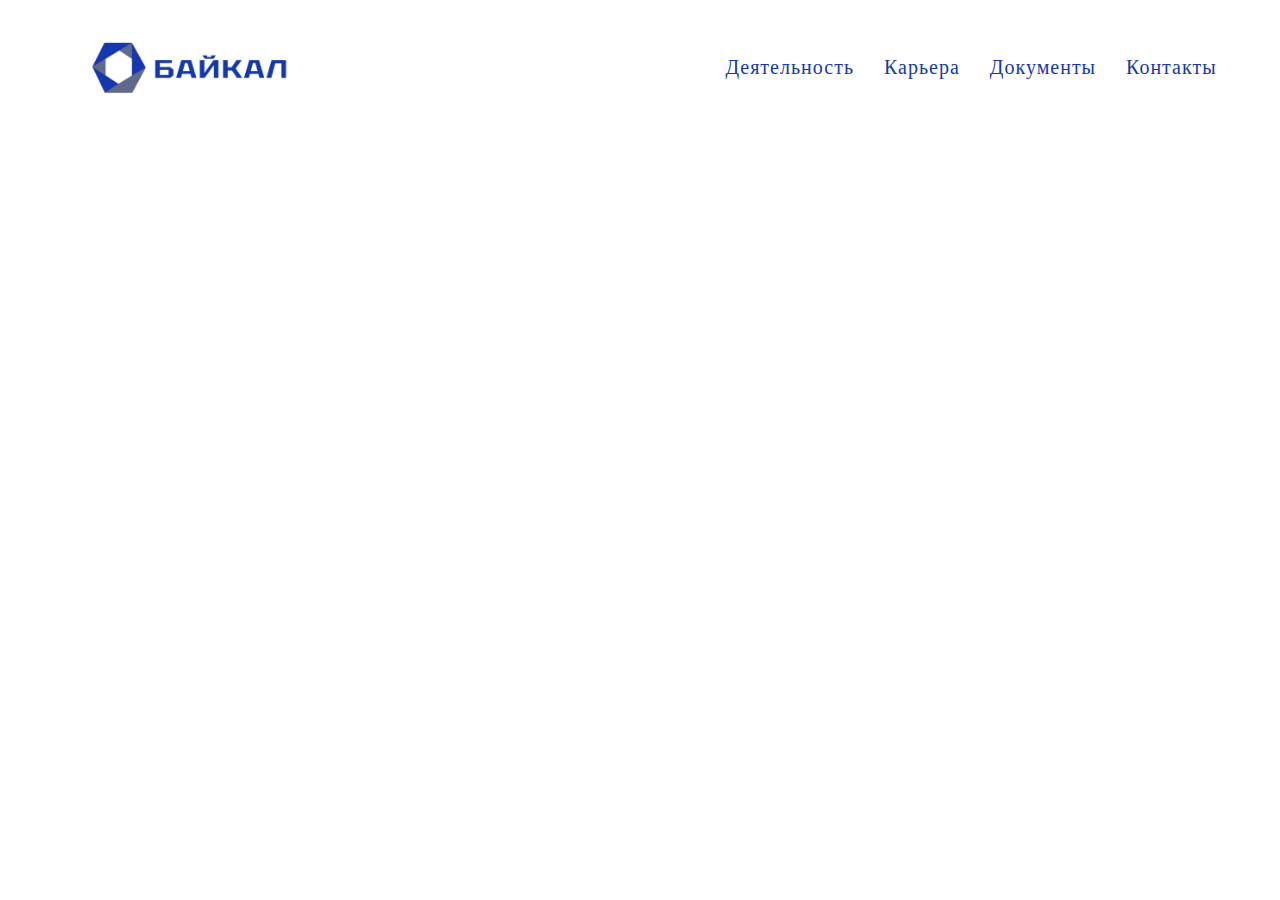
==== activity.html @ 14a1e2f1 "new pages added" ====
<!doctype html>
<html lang="en-US">
<head>
	<meta charset="utf-8">
	<meta http-equiv="X-UA-Compatible" content="IE=edge">
	<meta name="viewport" content="width=device-width, initial-scale=1">
	<title>Baikal</title>
	<link href="styles.css" rel="stylesheet" type="text/css">
</head>
<body>
	<section class="panel_section">
		<div class="panel">
			<a href="index.html" style="display: block;">
				<div class="logo">
					<img src="images/emblem_blue.png" width="200">
				</div>
			</a>
			<div class="nav_bar">
				<a href="activity.html" style="display: block; text-decoration: none;">
					<p>Деятельность</p>
				</a>
				<a href="career.html" style="display: block; text-decoration: none;">
					<p>Карьера</p>
				</a>
				<a href="documents.html" style="display: block; text-decoration: none;">
					<p>Документы</p>
				</a>
				<a href="index.html#contacts" style="display: block; text-decoration: none;">
					<p>Контакты</p>
				</a>
			</div>
		</div>
	</section>
</body>
</html>
---- styles.css ----
@charset "UTF-8";

@font-face {
    font-family: 'Tektur';
    src: url('fonts/Tektur.ttf') format('ttf');
}
@font-face {
    font-family: 'Iceland';
    src: url('fonts/Iceland.ttf') format('truetype');
}
@font-face {
    font-family: 'Prata';
    src: url('fonts/Prata-Regular.ttf') format('truetype');
}
@font-face {
    font-family: 'Manrope';
    src: url('fonts/Manrope.ttf') format('truetype');
}

body {
	width: 100%;
    height: 100%;
    overflow-x: hidden;
	display: inline-block;
	background-color: #fff;
	margin-top: 0px;
	margin-right: 0px;
	margin-bottom: 0px;
	margin-left: 0px;
	font-style: normal;
	font-weight: 200;
}

.title {
	font-family: 'Prata';
	color: #1538AE;
	font-weight: 400;
	font-size: 35px;
	letter-spacing: 0.75px;
	margin: 0 0 0 10vw;
}
.title:hover {
	cursor: default
}
.about_info{
	text-align: left;
	font-family: 'Manrope';
	color: #000;
	font-size: 18px;
	letter-spacing: 0.75px;
	margin: 1% 0 0 10%;
	width: 65%;
}
.title_r {
	text-align: right;
	font-family: 'Prata';
	color: #fff;
	font-weight: 1000;
	font-size: 35px;
	letter-spacing: 0.75px;
	margin-right: 5vw;
}
.title_r:hover {
	cursor: default
}
.about_info_r{
	text-align: right;
	font-family: 'Manrope';
	font-size: 20px;
	letter-spacing: 0.75px;
	margin-right: 5vw;
	margin-left: auto;
	width: 60vw;
}
.about_info_l{
	text-align: left;
	font-family: 'Manrope';
	font-size: 18px;
	color: #000;
	letter-spacing: 0.75px;
	margin: 2% auto 0 10%;
	width: 80vw;
}
.about_info_l p {
	color: #1538AE;
}
.up_arrow {
	z-index: 3;
	position: absolute;
	width: 5vw;
	bottom: 10vh;
  	right: 0;
	opacity: 0;
	transition: opacity 0.4s ease;
	
}
.up_arrow img{
	position: fixed;
	width: 5vw;
}
.panel {
	height: 15vh;
	display: flex;
	background-color: #fff;
	align-items: center;
	padding:0 25px 0 25px;
}
.panel p{
	color: #1538AE;
	font-weight: 500;
}
.logo {
	margin-left: 5vw;
	font-family: 'Tektur';
	color: #124f6b;
	font-size: 30px;
	display: flex;
}
.logo:hover {
	cursor: pointer;
}

.nav_bar {
	font-family: 'Tektur';
	color: #aaa997;
	font-size: 20px;
	font-weight: 200;
	letter-spacing: 1px;
	margin-left: auto;
	margin-right: 3vw;
	display: flex;
	gap: 30px;
}
.nav_bar p:hover {
	cursor: pointer;
	text-decoration: underline;
}
.photo {
    width: 100vw;
    height: 89vh;
}
.photo img {
    width: 100%;
    height: 100%;
    object-fit: cover;
}

.main{
	padding-top: 10vh;
	position: absolute;
	margin-top: 10vh;
	margin-bottom: 13vh;
}
.main p {
	color: #fff;
	font-size: 25px;
}

.about {
	margin: 10vh 0 10vh 0;
}

.activities {
	padding-top: 5vh;
	padding-bottom: 5vh;
	background-color: #1538AE;
}
.activities p {
	color: #fff;
}

.block {
	margin-top: 3%;
	display: flex;
}

.career {
	padding-top: 10vh;
	padding-bottom: 10vh;
}
.link_to_w {
	width: 20vw;
	background-color: #fff;
	border-radius: 4px;
	font-family: 'Manrope';
	font-size: 16px;
	font-weight: 500;
	letter-spacing: 0.75px;
	margin: 2% 0 0 10%;
	text-align: center;
	padding: 2vh 0 2vh 0;
	transition: 0.3s;
}

.link_to_w:hover {
	cursor: pointer;
	box-shadow: 0 0 10px rgba(0,0,0,0.5);
	transform: translate(0, -3px);
}

.link_to_b {
	width: 20vw;
	background-color: #1538AE;
	border-radius: 4px;
	font-family: 'Manrope';
	font-size: 16px;
	font-weight: 500;
	letter-spacing: 0.75px;
	margin: 2% 0 0 10%;
	text-align: center;
	padding: 2vh 0 2vh 0;
	transition: 0.3s;
	color: #fff;
}
.link_to_b:hover {
	cursor: pointer;
	box-shadow: 0 0 10px rgba(0,0,0,0.5);
	transform: translate(0, -3px);
}

.carousel {
    position: relative;
    width: 100vw;
    height: 85vh;
    margin: 0;
}
.slides {
    list-style: none;
    margin: 0;
    padding: 0;
}
.slide {
    position: absolute;
    inset: 0;
    opacity: 0;
}
.slide[data-active]{
    opacity: 1;
    z-index: 1;
}
.slide img {
    display: block;
    width: 100%;
    height: 100%;
    object-fit: cover;
    object-position: center;
}
.carousel_button {
    height: 100%;
    width: 6%;
    position: absolute;
    z-index: 2;
    font-size: 50px;
    background: none;
    border: none;
    color: rgba(255, 255, 255, 0.5);
    cursor: pointer;
    border-radius: 2px;
    background-color: rgba(0, 0, 0, 0.2);
}
.carousel_button.prev{
    left: 0;
    transition: 0.5s;
}
.carousel_button.next{
    right: 0;
    transition: 0.5s;
}
.carousel_button.prev:hover {
    color: rgba(255, 255, 255, 1);
    background-color: rgba(0, 0, 0, 0.4);
}
.carousel_button.next:hover {
    color: rgba(255, 255, 255, 1);
    background-color: rgba(0, 0, 0, 0.4);
}
.about_block {
	display: flex;
}

.number {
	font-family: "Iceland";
	font-size: 60px;
	color: #a1a1a1;
	line-height: 0px;
	margin: 0;
	display: flex;
  	justify-content: center;
  	align-items: center;
}
.line {
	display: flex;
	height: 7vh;
	margin-left: 5%;
}
.list {
	margin: 0 0 0 0;
	width: 50vw;
}
.text {
	margin: 0 0 0 3%;
	font-family: "Manrope";
	font-size: 18px;
	display: flex;
  	justify-content: center;
  	align-items: center;
  	height: auto;
  }

.footer {
	background-color: #fff;
	margin-top: 10vh;
	padding-bottom: 3vh;
}
.footer_info {
	display: flex;
	
}
.footer_info p {
	font-family: 'Manrope';
	font-size: 18px;
	letter-spacing: 0.75px;
	margin-left: 10vw;
}
.left_side {
	width: 50vw;
}
.right_side p{
	margin-left: 0;
}
.map {
	z-index: 0;
	margin: 0;
}
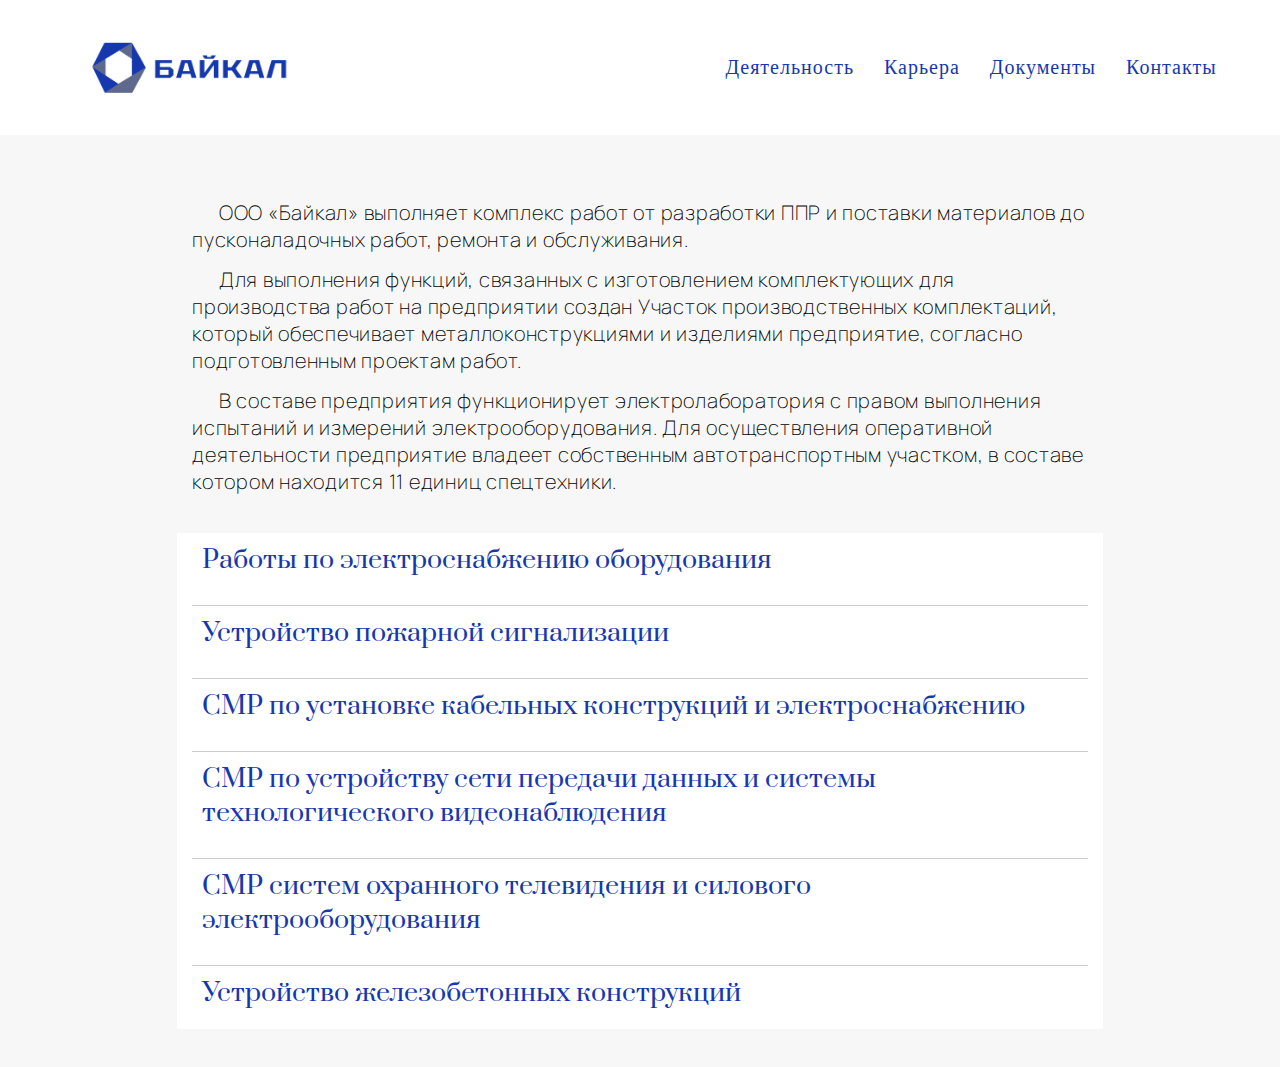
==== commit 50305d5d: "Update activity.html" ====
--- a/activity.html
+++ b/activity.html
@@ -6,6 +6,7 @@
 	<meta name="viewport" content="width=device-width, initial-scale=1">
 	<title>Baikal</title>
 	<link href="styles.css" rel="stylesheet" type="text/css">
+	<script src="js/scripts.js" defer></script>
 </head>
 <body>
 	<section class="panel_section">
@@ -31,5 +32,82 @@
 			</div>
 		</div>
 	</section>
+	<section class="activity_information">
+		<p class="activity_info">ООО «Байкал» выполняет комплекс работ от разработки ППР и поставки материалов до пусконаладочных работ, ремонта и обслуживания.</p>
+		<p class="activity_info">Для выполнения функций, связанных с изготовлением комплектующих для производства работ на предприятии создан Участок производственных комплектаций,<br>
+			который обеспечивает металлоконструкциями и изделиями предприятие, согласно подготовленным проектам работ.
+		<p class="activity_info">В составе предприятия функционирует электролаборатория с правом выполнения испытаний и измерений электрооборудования. Для осуществления оперативной деятельности
+			 предприятие владеет собственным автотранспортным участком, в составе котором находится 11 единиц спецтехники.</p>	
+	</section>
+	<section class="activity_list">
+		<div class="work-list">
+	        <div class="work-item">
+	            <div class="work-title">
+	                Работы по электроснабжению оборудования
+	            </div>
+	            <div class="work-details about_info">
+	                Производственная деятельность предприятия осуществляется при
+безусловном выполнении норм и правил безопасности охраны труда и
+природоохранного законодательства, применение которого является одним
+из главных факторов успешной реализации экологического менеджмента.
+	            </div>
+	        </div>
+	        <div class="work-item">
+	            <div class="work-title">
+	                Устройство пожарной сигнализации
+	            </div>
+	            <div class="work-details about_info">
+	                Производственная деятельность предприятия осуществляется при
+безусловном выполнении норм и правил безопасности охраны труда и
+природоохранного законодательства, применение которого является одним
+из главных факторов успешной реализации экологического менеджмента.
+	            </div>
+	        </div>
+	        <div class="work-item">
+	            <div class="work-title">
+	                СМР по установке кабельных конструкций и электроснабжению 
+	            </div>
+	            <div class="work-details about_info">
+	            	Производственная деятельность предприятия осуществляется при
+безусловном выполнении норм и правил безопасности охраны труда и
+природоохранного законодательства, применение которого является одним
+из главных факторов успешной реализации экологического менеджмента.
+	            </div>
+	        </div>
+	        <div class="work-item">
+	            <div class="work-title">
+	                СМР по устройству сети передачи данных и системы технологического видеонаблюдения 
+	            </div>
+	            <div class="work-details about_info">
+	                Производственная деятельность предприятия осуществляется при
+безусловном выполнении норм и правил безопасности охраны труда и
+природоохранного законодательства, применение которого является одним
+из главных факторов успешной реализации экологического менеджмента.
+	            </div>
+	        </div>
+	        <div class="work-item">    
+	            <div class="work-title">
+	               СМР систем охранного телевидения и силового электрооборудования
+	            </div>
+	            <div class="work-details about_info">
+	                Производственная деятельность предприятия осуществляется при
+безусловном выполнении норм и правил безопасности охраны труда и
+природоохранного законодательства, применение которого является одним
+из главных факторов успешной реализации экологического менеджмента.
+	            </div>
+	        </div>
+	        <div class="work-item">
+	            <div class="work-title">
+	                Устройство железобетонных конструкций 
+	            </div>
+	            <div class="work-details about_info">
+	                Производственная деятельность предприятия осуществляется при
+безусловном выполнении норм и правил безопасности охраны труда и
+природоохранного законодательства, применение которого является одним
+из главных факторов успешной реализации экологического менеджмента.
+	            </div>
+	        </div>
+	    </div>		
+	</section>
 </body>
 </html>
--- a/styles.css
+++ b/styles.css
@@ -1,4 +1,4 @@
-@charset "UTF-8";
+ @charset "UTF-8";
 
 @font-face {
     font-family: 'Tektur';
@@ -22,7 +22,7 @@
     height: 100%;
     overflow-x: hidden;
 	display: inline-block;
-	background-color: #fff;
+	background-color: #f7f7f7;
 	margin-top: 0px;
 	margin-right: 0px;
 	margin-bottom: 0px;
@@ -42,15 +42,6 @@
 .title:hover {
 	cursor: default
 }
-.about_info{
-	text-align: left;
-	font-family: 'Manrope';
-	color: #000;
-	font-size: 18px;
-	letter-spacing: 0.75px;
-	margin: 1% 0 0 10%;
-	width: 65%;
-}
 .title_r {
 	text-align: right;
 	font-family: 'Prata';
@@ -63,6 +54,16 @@
 .title_r:hover {
 	cursor: default
 }
+
+.about_info{
+	text-align: left;
+	font-family: 'Manrope';
+	color: #000;
+	font-size: 18px;
+	letter-spacing: 0.75px;
+	margin: 1% 0 0 10%;
+	width: 65%;
+}
 .about_info_r{
 	text-align: right;
 	font-family: 'Manrope';
@@ -83,6 +84,19 @@
 }
 .about_info_l p {
 	color: #1538AE;
+}
+.activity_information {
+	margin-top: 5%;
+}
+.activity_info{
+	text-indent: 3%;
+	text-align: left;
+	font-family: 'Manrope';
+	color: #000;
+	font-size: 20px;
+	letter-spacing: 0.75px;
+	margin: 1% 0 0 15%;
+	width: 70%;
 }
 .up_arrow {
 	z-index: 3;
@@ -308,7 +322,6 @@
   }
 
 .footer {
-	background-color: #fff;
 	margin-top: 10vh;
 	padding-bottom: 3vh;
 }
@@ -332,3 +345,55 @@
 	z-index: 0;
 	margin: 0;
 }
+
+.work-list {
+    max-width: 70%;
+    margin: 3% auto;
+    padding: 0 15px;
+    background-color: #fff;
+}
+
+.work-item {
+    border-bottom: 1px solid #ccc;
+    background-color: #fff;
+}
+
+.work-item:last-child {
+    border-bottom: none;
+}
+
+.work-title {
+    padding: 10px;
+    cursor: pointer;
+    display: flex;
+    justify-content: space-between;
+    align-items: center;
+    font-family: 'Prata';
+	color: #1538AE;
+	font-weight: 400;
+	font-size: 25px;
+}
+
+.work-title:hover{
+		color: #7285c2;
+}
+.work-details {
+    max-height: 0;
+    overflow: hidden;
+    padding: 0 2vh;
+    margin-bottom: 1vh;
+    transition: max-height 1s ease, padding 0.8s ease;
+}
+
+.work-details.open {
+    max-height: 50vh; /* Adjust according to the content's height */
+    padding-top: 2vh;
+}
+
+.arrow {
+    transition: transform 0.3s ease;
+}
+
+.arrow.open {
+    transform: rotate(180deg);
+}
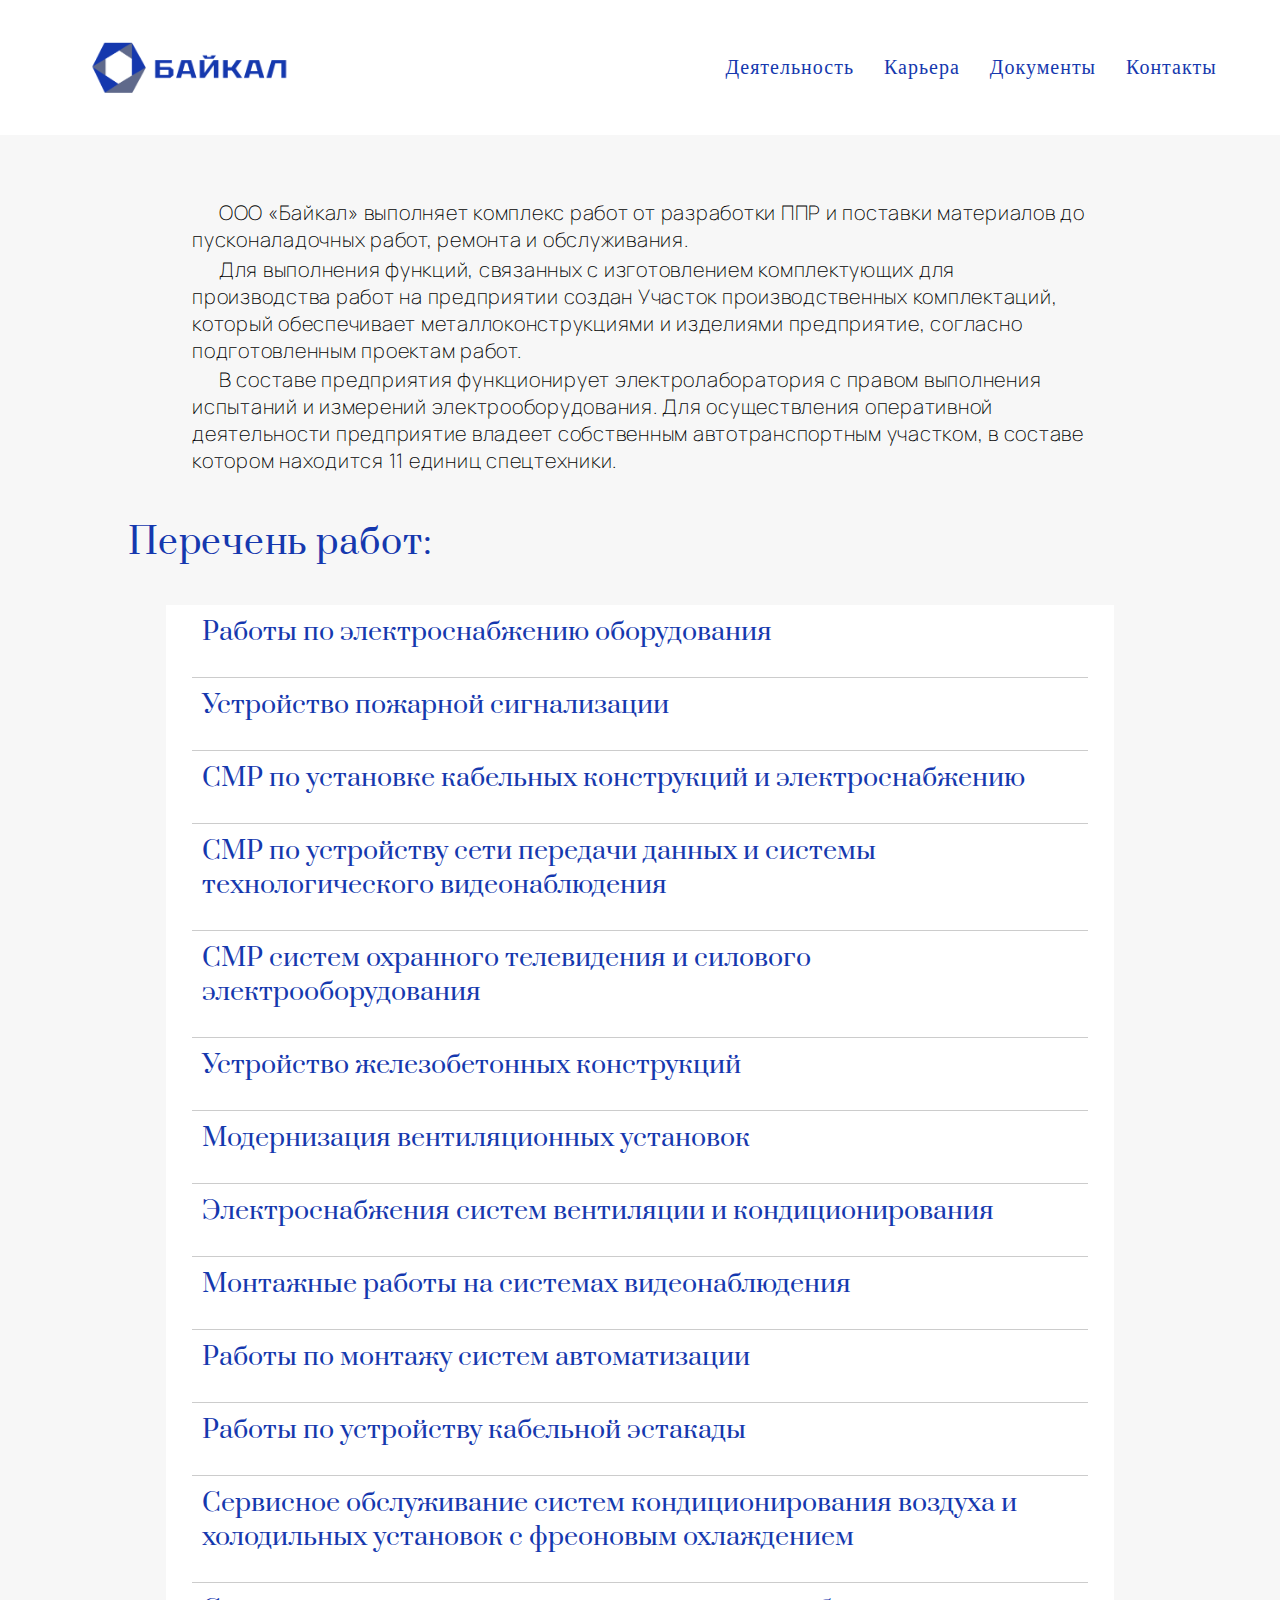
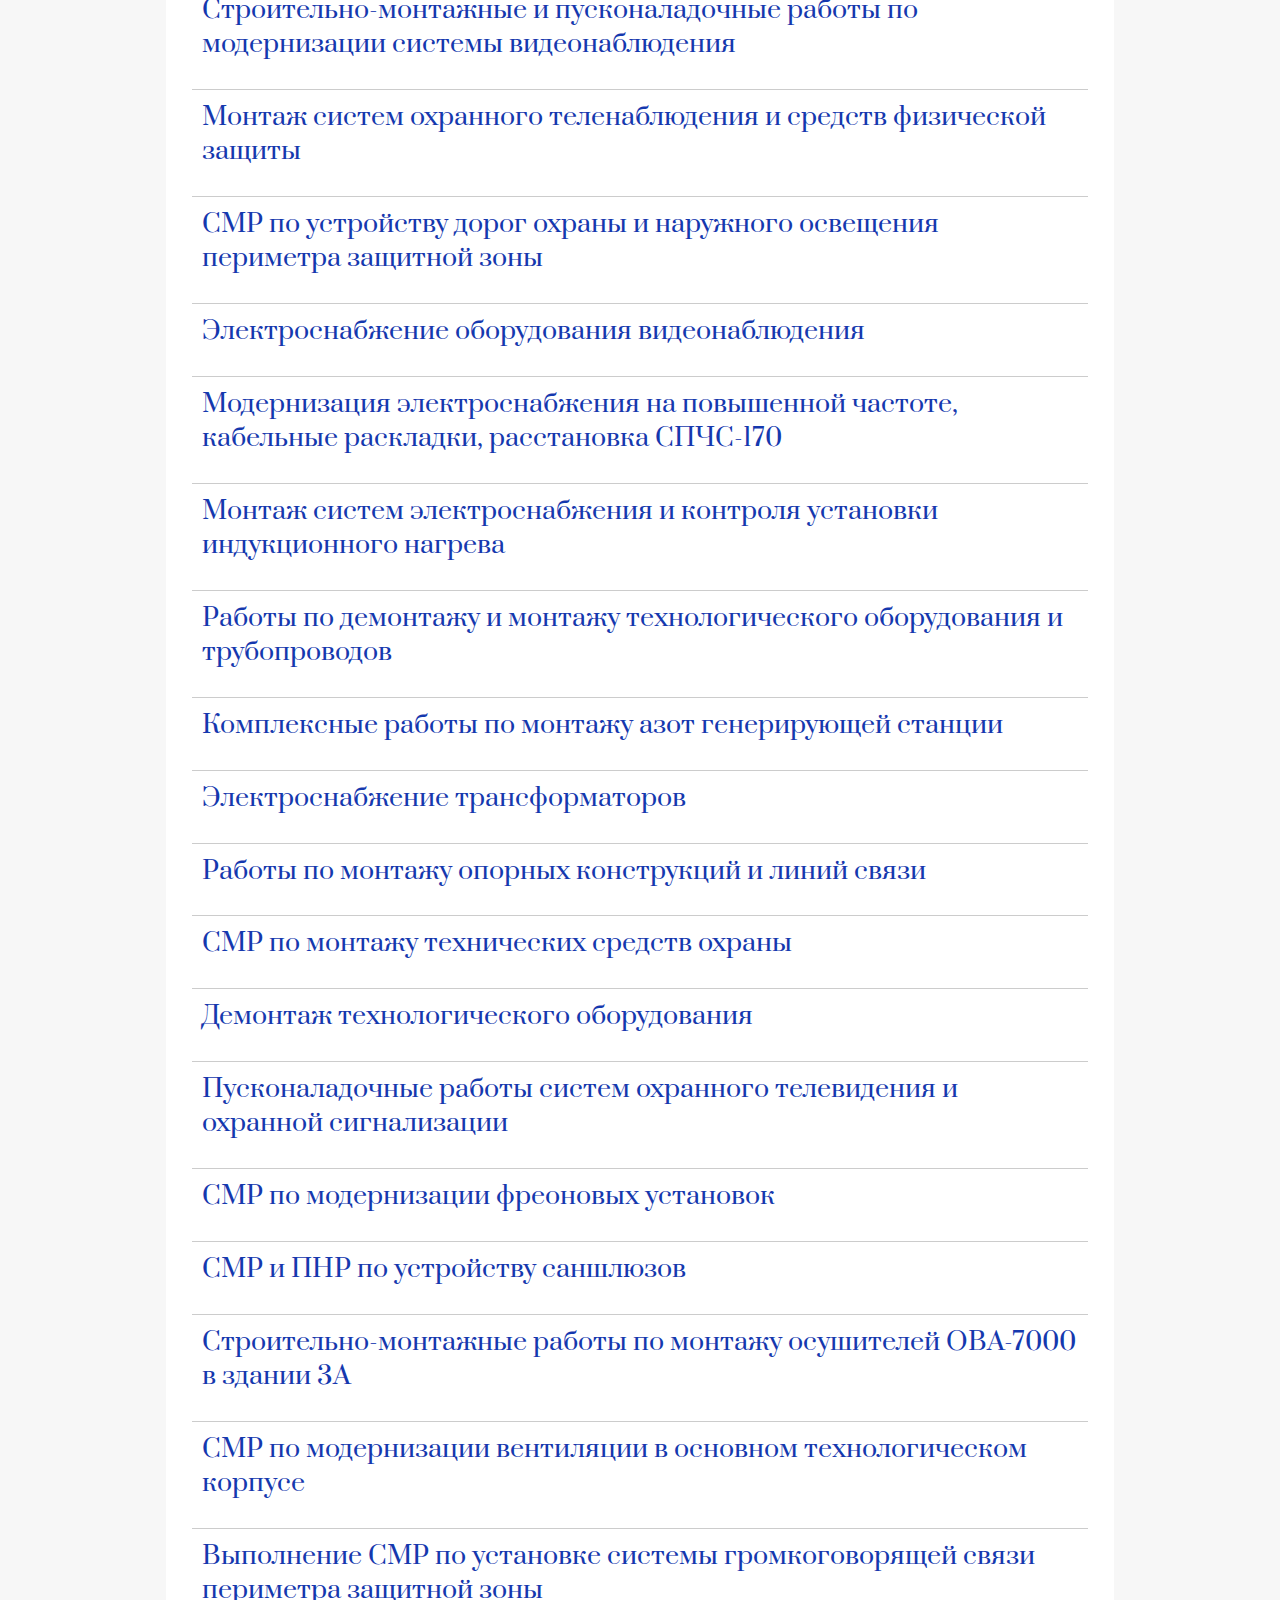
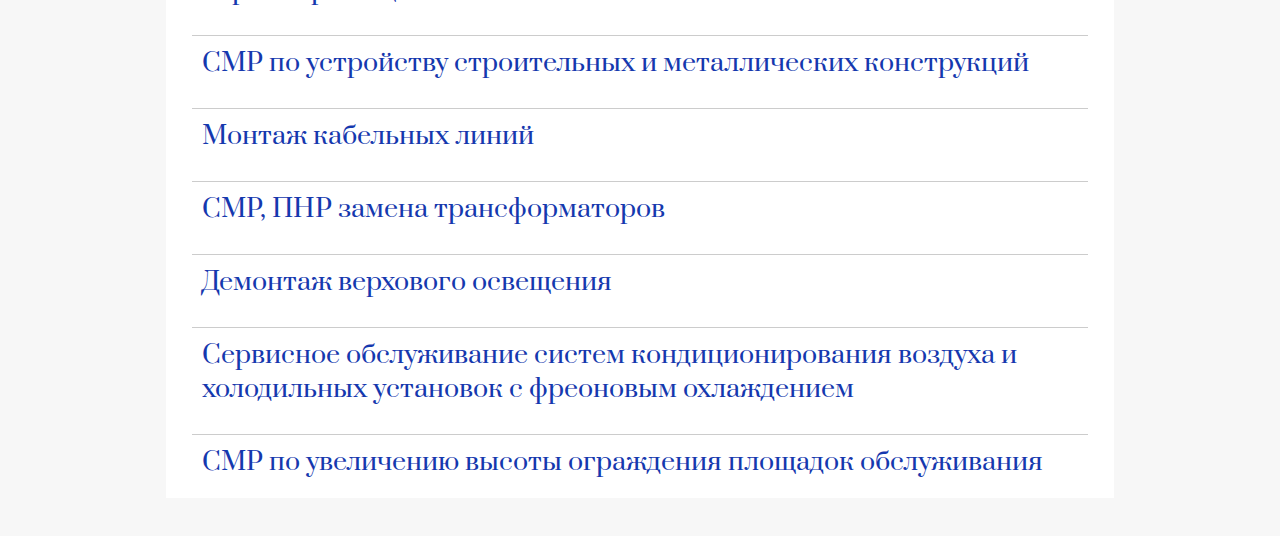
==== commit 0044465e: "Carrer Updated" ====
--- a/activity.html
+++ b/activity.html
@@ -37,9 +37,10 @@
 		<p class="activity_info">Для выполнения функций, связанных с изготовлением комплектующих для производства работ на предприятии создан Участок производственных комплектаций,<br>
 			который обеспечивает металлоконструкциями и изделиями предприятие, согласно подготовленным проектам работ.
 		<p class="activity_info">В составе предприятия функционирует электролаборатория с правом выполнения испытаний и измерений электрооборудования. Для осуществления оперативной деятельности
-			 предприятие владеет собственным автотранспортным участком, в составе котором находится 11 единиц спецтехники.</p>	
+			 предприятие владеет собственным автотранспортным участком, в составе котором находится 11 единиц спецтехники.</p>
 	</section>
 	<section class="activity_list">
+		<p class="title">Перечень работ:</p>
 		<div class="work-list">
 	        <div class="work-item">
 	            <div class="work-title">
@@ -99,6 +100,336 @@
 	        <div class="work-item">
 	            <div class="work-title">
 	                Устройство железобетонных конструкций 
+	            </div>
+	            <div class="work-details about_info">
+	                Производственная деятельность предприятия осуществляется при
+безусловном выполнении норм и правил безопасности охраны труда и
+природоохранного законодательства, применение которого является одним
+из главных факторов успешной реализации экологического менеджмента.
+	            </div>
+	        </div>
+	        <div class="work-item">
+	            <div class="work-title">
+	                Модернизация вентиляционных установок  
+	            </div>
+	            <div class="work-details about_info">
+	                Производственная деятельность предприятия осуществляется при
+безусловном выполнении норм и правил безопасности охраны труда и
+природоохранного законодательства, применение которого является одним
+из главных факторов успешной реализации экологического менеджмента.
+	            </div>
+	        </div>
+	        <div class="work-item">
+	            <div class="work-title">
+	                Электроснабжения систем вентиляции и кондиционирования 
+	            </div>
+	            <div class="work-details about_info">
+	                Производственная деятельность предприятия осуществляется при
+безусловном выполнении норм и правил безопасности охраны труда и
+природоохранного законодательства, применение которого является одним
+из главных факторов успешной реализации экологического менеджмента.
+	            </div>
+	        </div>
+	        <div class="work-item">
+	            <div class="work-title">
+	                Монтажные работы на системах видеонаблюдения  
+	            </div>
+	            <div class="work-details about_info">
+	                Производственная деятельность предприятия осуществляется при
+безусловном выполнении норм и правил безопасности охраны труда и
+природоохранного законодательства, применение которого является одним
+из главных факторов успешной реализации экологического менеджмента.
+	            </div>
+	        </div>
+	        <div class="work-item">
+	            <div class="work-title">
+	                Работы по монтажу систем автоматизации 
+	            </div>
+	            <div class="work-details about_info">
+	                Производственная деятельность предприятия осуществляется при
+безусловном выполнении норм и правил безопасности охраны труда и
+природоохранного законодательства, применение которого является одним
+из главных факторов успешной реализации экологического менеджмента.
+	            </div>
+	        </div>
+	        <div class="work-item">
+	            <div class="work-title">
+	                Работы по устройству кабельной эстакады 
+	            </div>
+	            <div class="work-details about_info">
+	                Производственная деятельность предприятия осуществляется при
+безусловном выполнении норм и правил безопасности охраны труда и
+природоохранного законодательства, применение которого является одним
+из главных факторов успешной реализации экологического менеджмента.
+	            </div>
+	        </div>
+	        <div class="work-item">
+	            <div class="work-title">
+	                Сервисное обслуживание систем кондиционирования воздуха и холодильных установок с фреоновым охлаждением 
+	            </div>
+	            <div class="work-details about_info">
+	                Производственная деятельность предприятия осуществляется при
+безусловном выполнении норм и правил безопасности охраны труда и
+природоохранного законодательства, применение которого является одним
+из главных факторов успешной реализации экологического менеджмента.
+	            </div>
+	        </div>
+	        <div class="work-item">
+	            <div class="work-title">
+	                Строительно-монтажные и пусконаладочные работы по модернизации системы видеонаблюдения 
+	            </div>
+	            <div class="work-details about_info">
+	                Производственная деятельность предприятия осуществляется при
+безусловном выполнении норм и правил безопасности охраны труда и
+природоохранного законодательства, применение которого является одним
+из главных факторов успешной реализации экологического менеджмента.
+	            </div>
+	        </div>
+	        <div class="work-item">
+	            <div class="work-title">
+	                 Монтаж систем охранного теленаблюдения и средств физической защиты  
+	            </div>
+	            <div class="work-details about_info">
+	                Производственная деятельность предприятия осуществляется при
+безусловном выполнении норм и правил безопасности охраны труда и
+природоохранного законодательства, применение которого является одним
+из главных факторов успешной реализации экологического менеджмента.
+	            </div>
+	        </div>
+	        <div class="work-item">
+	            <div class="work-title">
+	                СМР по устройству дорог охраны и наружного освещения периметра защитной зоны
+	            </div>
+	            <div class="work-details about_info">
+	                Производственная деятельность предприятия осуществляется при
+безусловном выполнении норм и правил безопасности охраны труда и
+природоохранного законодательства, применение которого является одним
+из главных факторов успешной реализации экологического менеджмента.
+	            </div>
+	        </div>
+	        <div class="work-item">
+	            <div class="work-title">
+	                Электроснабжение оборудования видеонаблюдения  
+	            </div>
+	            <div class="work-details about_info">
+	                Производственная деятельность предприятия осуществляется при
+безусловном выполнении норм и правил безопасности охраны труда и
+природоохранного законодательства, применение которого является одним
+из главных факторов успешной реализации экологического менеджмента.
+	            </div>
+	        </div>
+	        <div class="work-item">
+	            <div class="work-title">
+	                 Модернизация электроснабжения на повышенной частоте, кабельные раскладки, расстановка СПЧС-170 
+	            </div>
+	            <div class="work-details about_info">
+	                Производственная деятельность предприятия осуществляется при
+безусловном выполнении норм и правил безопасности охраны труда и
+природоохранного законодательства, применение которого является одним
+из главных факторов успешной реализации экологического менеджмента.
+	            </div>
+	        </div>
+	        <div class="work-item">
+	            <div class="work-title">
+	                Монтаж систем электроснабжения и контроля установки индукционного нагрева
+	            </div>
+	            <div class="work-details about_info">
+	                Производственная деятельность предприятия осуществляется при
+безусловном выполнении норм и правил безопасности охраны труда и
+природоохранного законодательства, применение которого является одним
+из главных факторов успешной реализации экологического менеджмента.
+	            </div>
+	        </div>
+	        <div class="work-item">
+	            <div class="work-title">
+	                Работы по демонтажу и монтажу технологического оборудования и трубопроводов  
+	            </div>
+	            <div class="work-details about_info">
+	                Производственная деятельность предприятия осуществляется при
+безусловном выполнении норм и правил безопасности охраны труда и
+природоохранного законодательства, применение которого является одним
+из главных факторов успешной реализации экологического менеджмента.
+	            </div>
+	        </div>
+	        <div class="work-item">
+	            <div class="work-title">
+	                Комплексные работы по монтажу азот генерирующей станции
+	            </div>
+	            <div class="work-details about_info">
+	                Производственная деятельность предприятия осуществляется при
+безусловном выполнении норм и правил безопасности охраны труда и
+природоохранного законодательства, применение которого является одним
+из главных факторов успешной реализации экологического менеджмента.
+	            </div>
+	        </div>
+	        <div class="work-item">
+	            <div class="work-title">
+	                Электроснабжение трансформаторов  
+	            </div>
+	            <div class="work-details about_info">
+	                Производственная деятельность предприятия осуществляется при
+безусловном выполнении норм и правил безопасности охраны труда и
+природоохранного законодательства, применение которого является одним
+из главных факторов успешной реализации экологического менеджмента.
+	            </div>
+	        </div>
+	        <div class="work-item">
+	            <div class="work-title">
+	               Работы по монтажу опорных конструкций и линий связи
+	            </div>
+	            <div class="work-details about_info">
+	                Производственная деятельность предприятия осуществляется при
+безусловном выполнении норм и правил безопасности охраны труда и
+природоохранного законодательства, применение которого является одним
+из главных факторов успешной реализации экологического менеджмента.
+	            </div>
+	        </div>
+	        <div class="work-item">
+	            <div class="work-title">
+	                СМР по монтажу технических средств охраны  
+	            </div>
+	            <div class="work-details about_info">
+	                Производственная деятельность предприятия осуществляется при
+безусловном выполнении норм и правил безопасности охраны труда и
+природоохранного законодательства, применение которого является одним
+из главных факторов успешной реализации экологического менеджмента.
+	            </div>
+	        </div>
+	        <div class="work-item">
+	            <div class="work-title">
+	                 Демонтаж технологического оборудования 
+	            </div>
+	            <div class="work-details about_info">
+	                Производственная деятельность предприятия осуществляется при
+безусловном выполнении норм и правил безопасности охраны труда и
+природоохранного законодательства, применение которого является одним
+из главных факторов успешной реализации экологического менеджмента.
+	            </div>
+	        </div>
+	        <div class="work-item">
+	            <div class="work-title">
+	                Пусконаладочные работы систем охранного телевидения и охранной сигнализации 
+	            </div>
+	            <div class="work-details about_info">
+	                Производственная деятельность предприятия осуществляется при
+безусловном выполнении норм и правил безопасности охраны труда и
+природоохранного законодательства, применение которого является одним
+из главных факторов успешной реализации экологического менеджмента.
+	            </div>
+	        </div>
+	        <div class="work-item">
+	            <div class="work-title">
+	                СМР по модернизации фреоновых установок  
+	            </div>
+	            <div class="work-details about_info">
+	                Производственная деятельность предприятия осуществляется при
+безусловном выполнении норм и правил безопасности охраны труда и
+природоохранного законодательства, применение которого является одним
+из главных факторов успешной реализации экологического менеджмента.
+	            </div>
+	        </div>
+	        <div class="work-item">
+	            <div class="work-title">
+	                СМР и ПНР по устройству саншлюзов   
+	            </div>
+	            <div class="work-details about_info">
+	                Производственная деятельность предприятия осуществляется при
+безусловном выполнении норм и правил безопасности охраны труда и
+природоохранного законодательства, применение которого является одним
+из главных факторов успешной реализации экологического менеджмента.
+	            </div>
+	        </div>
+	        <div class="work-item">
+	            <div class="work-title">
+	                Строительно-монтажные работы по монтажу осушителей ОВА-7000 в здании 3А   
+	            </div>
+	            <div class="work-details about_info">
+	                Производственная деятельность предприятия осуществляется при
+безусловном выполнении норм и правил безопасности охраны труда и
+природоохранного законодательства, применение которого является одним
+из главных факторов успешной реализации экологического менеджмента.
+	            </div>
+	        </div>
+	        <div class="work-item">
+	            <div class="work-title">
+	                СМР по модернизации вентиляции в основном технологическом корпусе   
+	            </div>
+	            <div class="work-details about_info">
+	                Производственная деятельность предприятия осуществляется при
+безусловном выполнении норм и правил безопасности охраны труда и
+природоохранного законодательства, применение которого является одним
+из главных факторов успешной реализации экологического менеджмента.
+	            </div>
+	        </div>
+	        <div class="work-item">
+	            <div class="work-title">
+	                Выполнение СМР по установке системы громкоговорящей связи периметра защитной зоны   
+	            </div>
+	            <div class="work-details about_info">
+	                Производственная деятельность предприятия осуществляется при
+безусловном выполнении норм и правил безопасности охраны труда и
+природоохранного законодательства, применение которого является одним
+из главных факторов успешной реализации экологического менеджмента.
+	            </div>
+	        </div>
+	        <div class="work-item">
+	            <div class="work-title">
+	                СМР по устройству строительных и металлических конструкций
+	            </div>
+	            <div class="work-details about_info">
+	                Производственная деятельность предприятия осуществляется при
+безусловном выполнении норм и правил безопасности охраны труда и
+природоохранного законодательства, применение которого является одним
+из главных факторов успешной реализации экологического менеджмента.
+	            </div>
+	        </div>
+	        <div class="work-item">
+	            <div class="work-title">
+	                Монтаж кабельных линий  
+	            </div>
+	            <div class="work-details about_info">
+	                Производственная деятельность предприятия осуществляется при
+безусловном выполнении норм и правил безопасности охраны труда и
+природоохранного законодательства, применение которого является одним
+из главных факторов успешной реализации экологического менеджмента.
+	            </div>
+	        </div>
+	        <div class="work-item">
+	            <div class="work-title">
+	                СМР, ПНР замена трансформаторов  
+	            </div>
+	            <div class="work-details about_info">
+	                Производственная деятельность предприятия осуществляется при
+безусловном выполнении норм и правил безопасности охраны труда и
+природоохранного законодательства, применение которого является одним
+из главных факторов успешной реализации экологического менеджмента.
+	            </div>
+	        </div>
+	        <div class="work-item">
+	            <div class="work-title">
+	                Демонтаж верхового освещения  
+	            </div>
+	            <div class="work-details about_info">
+	                Производственная деятельность предприятия осуществляется при
+безусловном выполнении норм и правил безопасности охраны труда и
+природоохранного законодательства, применение которого является одним
+из главных факторов успешной реализации экологического менеджмента.
+	            </div>
+	        </div>
+	        <div class="work-item">
+	            <div class="work-title">
+	                Сервисное обслуживание систем кондиционирования воздуха и холодильных установок с фреоновым охлаждением   
+	            </div>
+	            <div class="work-details about_info">
+	                Производственная деятельность предприятия осуществляется при
+безусловном выполнении норм и правил безопасности охраны труда и
+природоохранного законодательства, применение которого является одним
+из главных факторов успешной реализации экологического менеджмента.
+	            </div>
+	        </div>
+	        <div class="work-item">
+	            <div class="work-title">
+	                СМР по увеличению высоты ограждения площадок обслуживания   
 	            </div>
 	            <div class="work-details about_info">
 	                Производственная деятельность предприятия осуществляется при
--- a/styles.css
+++ b/styles.css
@@ -39,6 +39,23 @@
 	letter-spacing: 0.75px;
 	margin: 0 0 0 10vw;
 }
+.sub_title {
+	font-family: 'Prata';
+	color: #1538AE;
+	font-weight: 400;
+	font-size: 20px;
+	letter-spacing: 0.75px;
+	margin: 1vh 4vw;
+}
+.sub_info {
+	text-align: left;
+	font-family: 'Manrope';
+	color: #000;
+	font-size: 18px;
+	letter-spacing: 0.75px;
+	margin: 0.5vh 0 0 6vw;
+	width: 65%;
+}
 .title:hover {
 	cursor: default
 }
@@ -82,10 +99,16 @@
 	margin: 2% auto 0 10%;
 	width: 80vw;
 }
+.activity_list {
+	margin-top: 5vh;
+}
 .about_info_l p {
 	color: #1538AE;
 }
 .activity_information {
+	margin-top: 5%;
+}
+.career_information {
 	margin-top: 5%;
 }
 .activity_info{
@@ -95,7 +118,7 @@
 	color: #000;
 	font-size: 20px;
 	letter-spacing: 0.75px;
-	margin: 1% 0 0 15%;
+	margin: 0.2% 0 0 15%;
 	width: 70%;
 }
 .up_arrow {
@@ -349,7 +372,7 @@
 .work-list {
     max-width: 70%;
     margin: 3% auto;
-    padding: 0 15px;
+    padding: 0 2vw;
     background-color: #fff;
 }
 
@@ -380,20 +403,12 @@
 .work-details {
     max-height: 0;
     overflow: hidden;
-    padding: 0 2vh;
+    padding: 0;
     margin-bottom: 1vh;
     transition: max-height 1s ease, padding 0.8s ease;
 }
 
 .work-details.open {
-    max-height: 50vh; /* Adjust according to the content's height */
+    max-height: 60vh;
     padding-top: 2vh;
-}
-
-.arrow {
-    transition: transform 0.3s ease;
-}
-
-.arrow.open {
-    transform: rotate(180deg);
-}
+}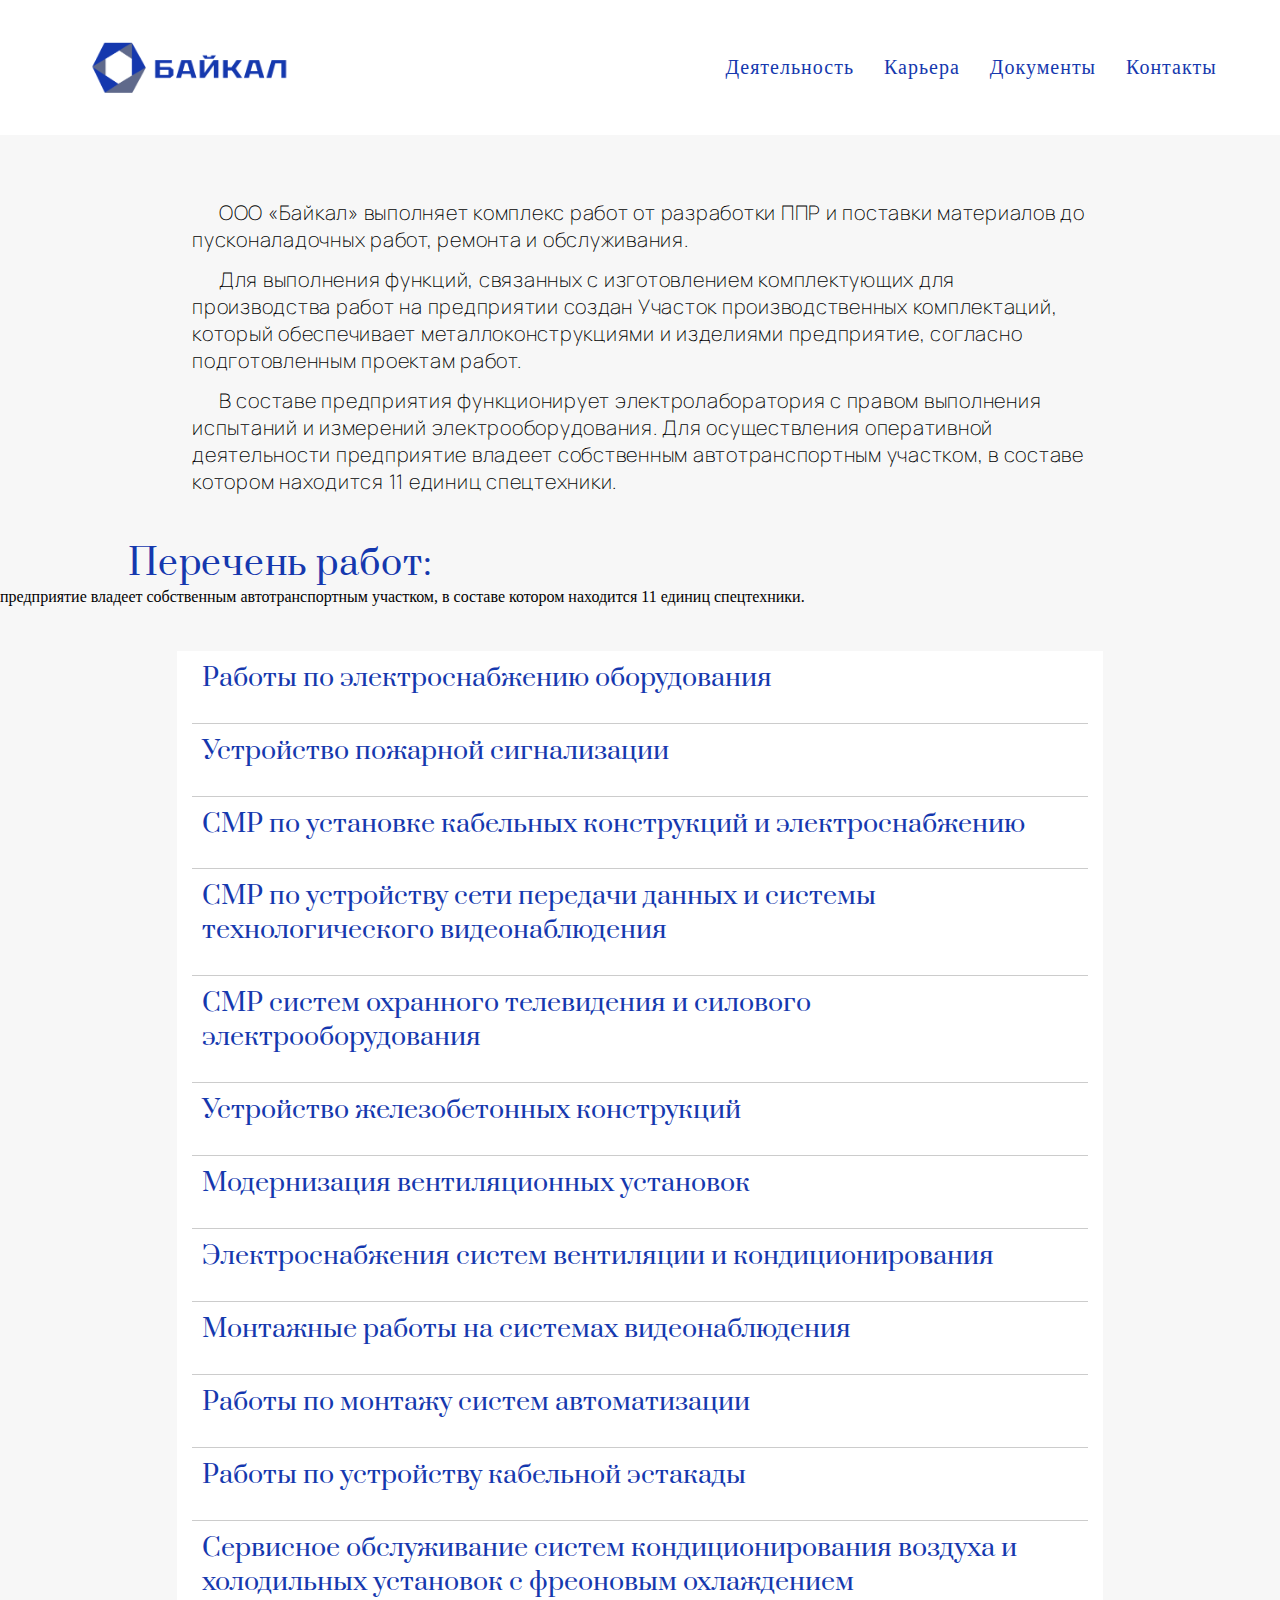
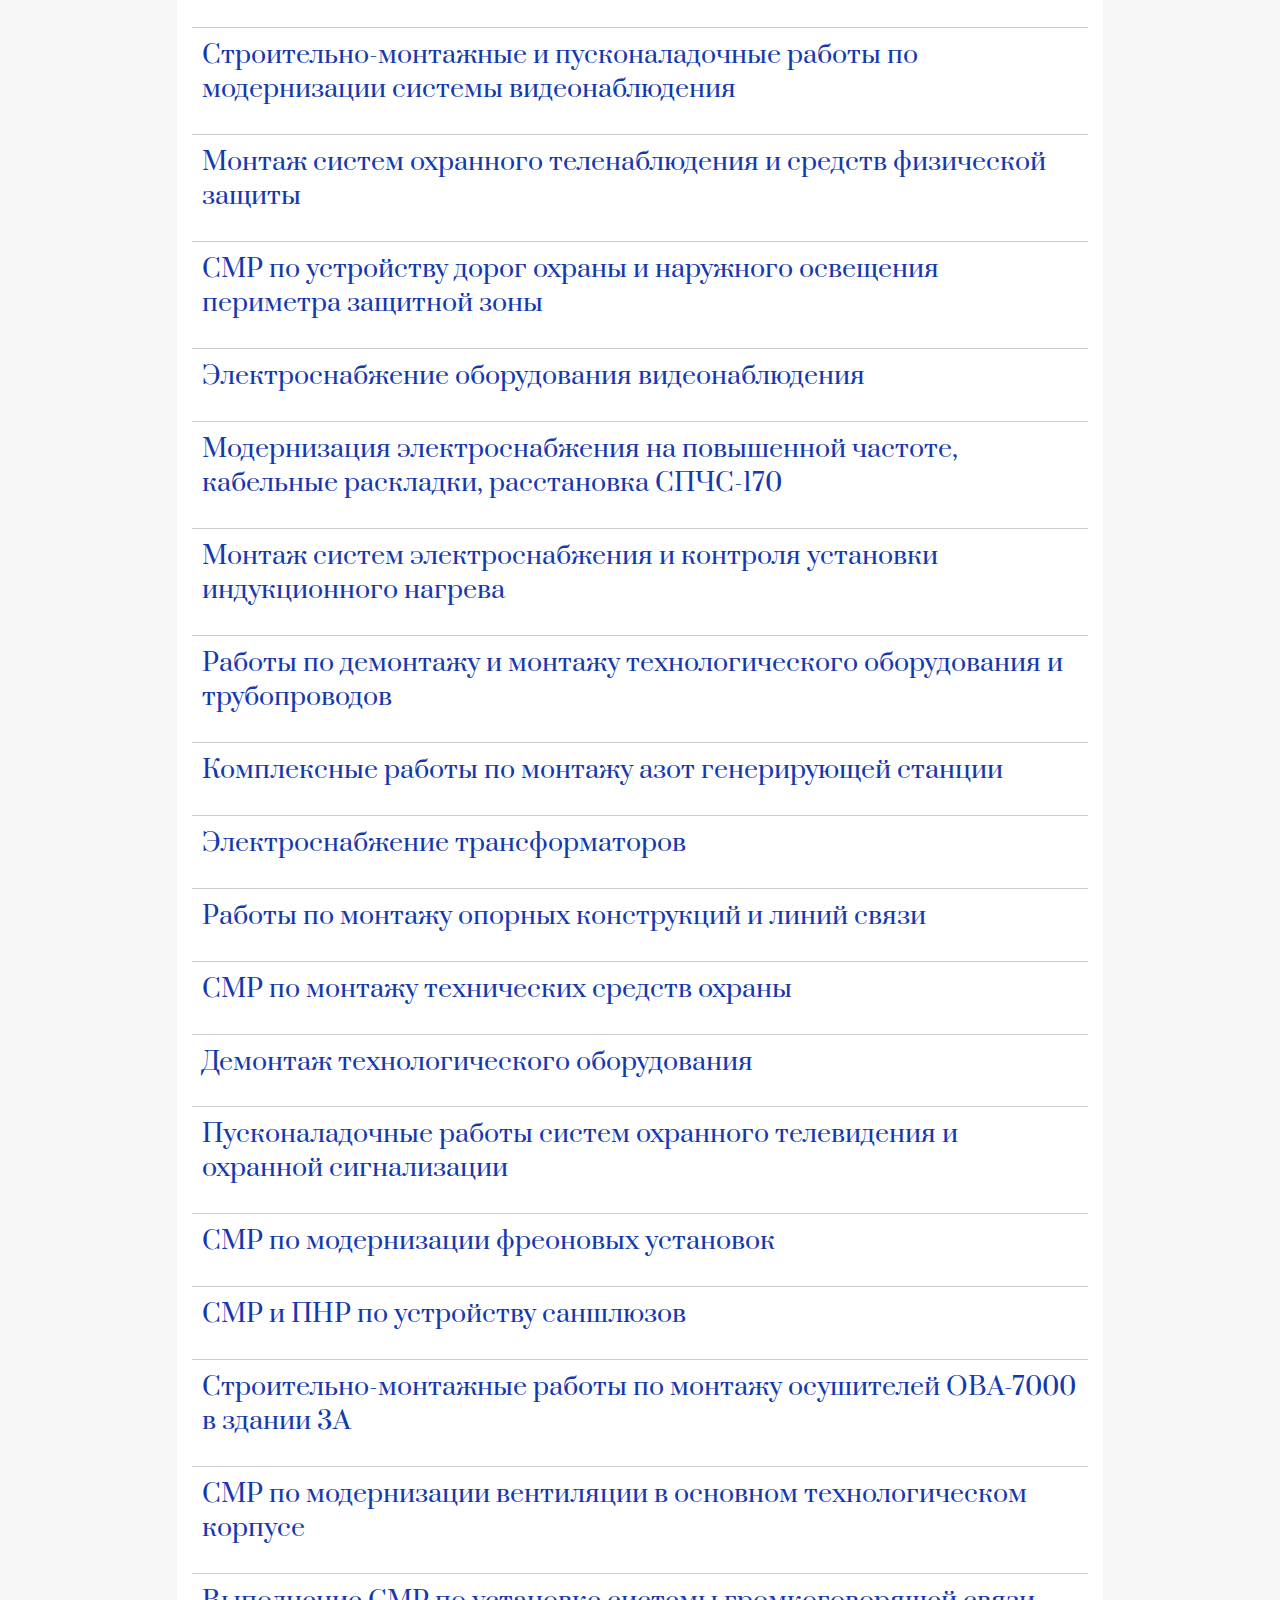
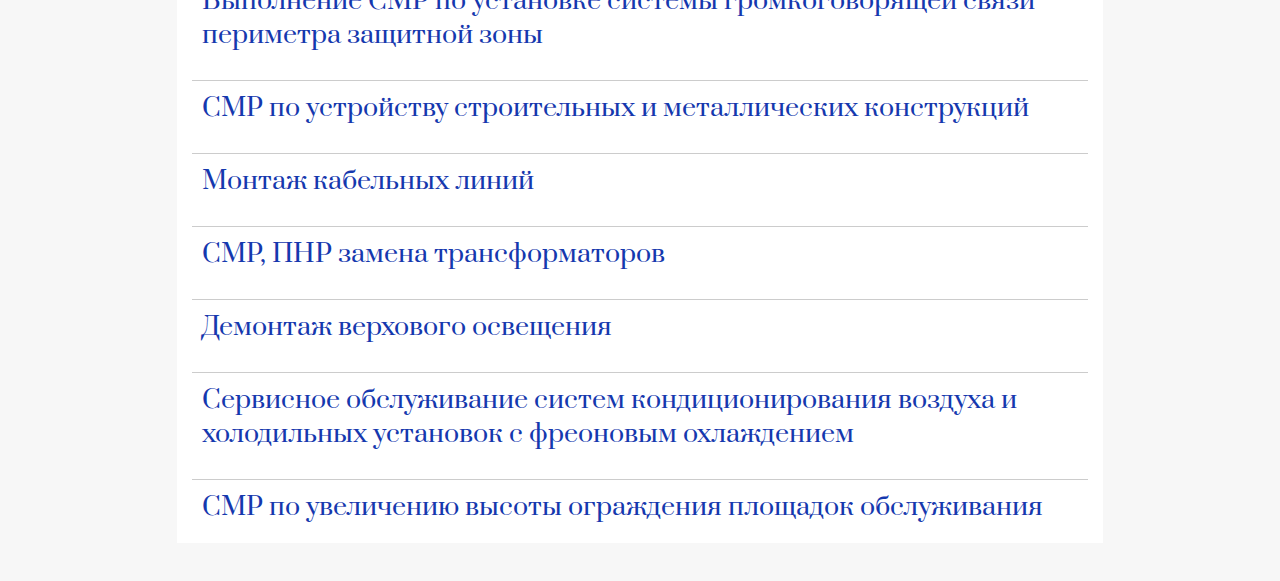
==== commit d09e52f8: "Updated" ====
--- a/activity.html
+++ b/activity.html
@@ -41,6 +41,9 @@
 	</section>
 	<section class="activity_list">
 		<p class="title">Перечень работ:</p>
+			 предприятие владеет собственным автотранспортным участком, в составе котором находится 11 единиц спецтехники.</p>	
+	</section>
+	<section class="activity_list">
 		<div class="work-list">
 	        <div class="work-item">
 	            <div class="work-title">
--- a/styles.css
+++ b/styles.css
@@ -119,6 +119,7 @@
 	font-size: 20px;
 	letter-spacing: 0.75px;
 	margin: 0.2% 0 0 15%;
+	margin: 1% 0 0 15%;
 	width: 70%;
 }
 .up_arrow {
@@ -373,6 +374,7 @@
     max-width: 70%;
     margin: 3% auto;
     padding: 0 2vw;
+    padding: 0 15px;
     background-color: #fff;
 }
 
@@ -398,12 +400,13 @@
 }
 
 .work-title:hover{
-		color: #7285c2;
+	color: #7285c2;
 }
 .work-details {
     max-height: 0;
     overflow: hidden;
     padding: 0;
+    padding: 0 2vh;
     margin-bottom: 1vh;
     transition: max-height 1s ease, padding 0.8s ease;
 }
@@ -411,4 +414,5 @@
 .work-details.open {
     max-height: 60vh;
     padding-top: 2vh;
-}+    padding-top: 2vh;
+}
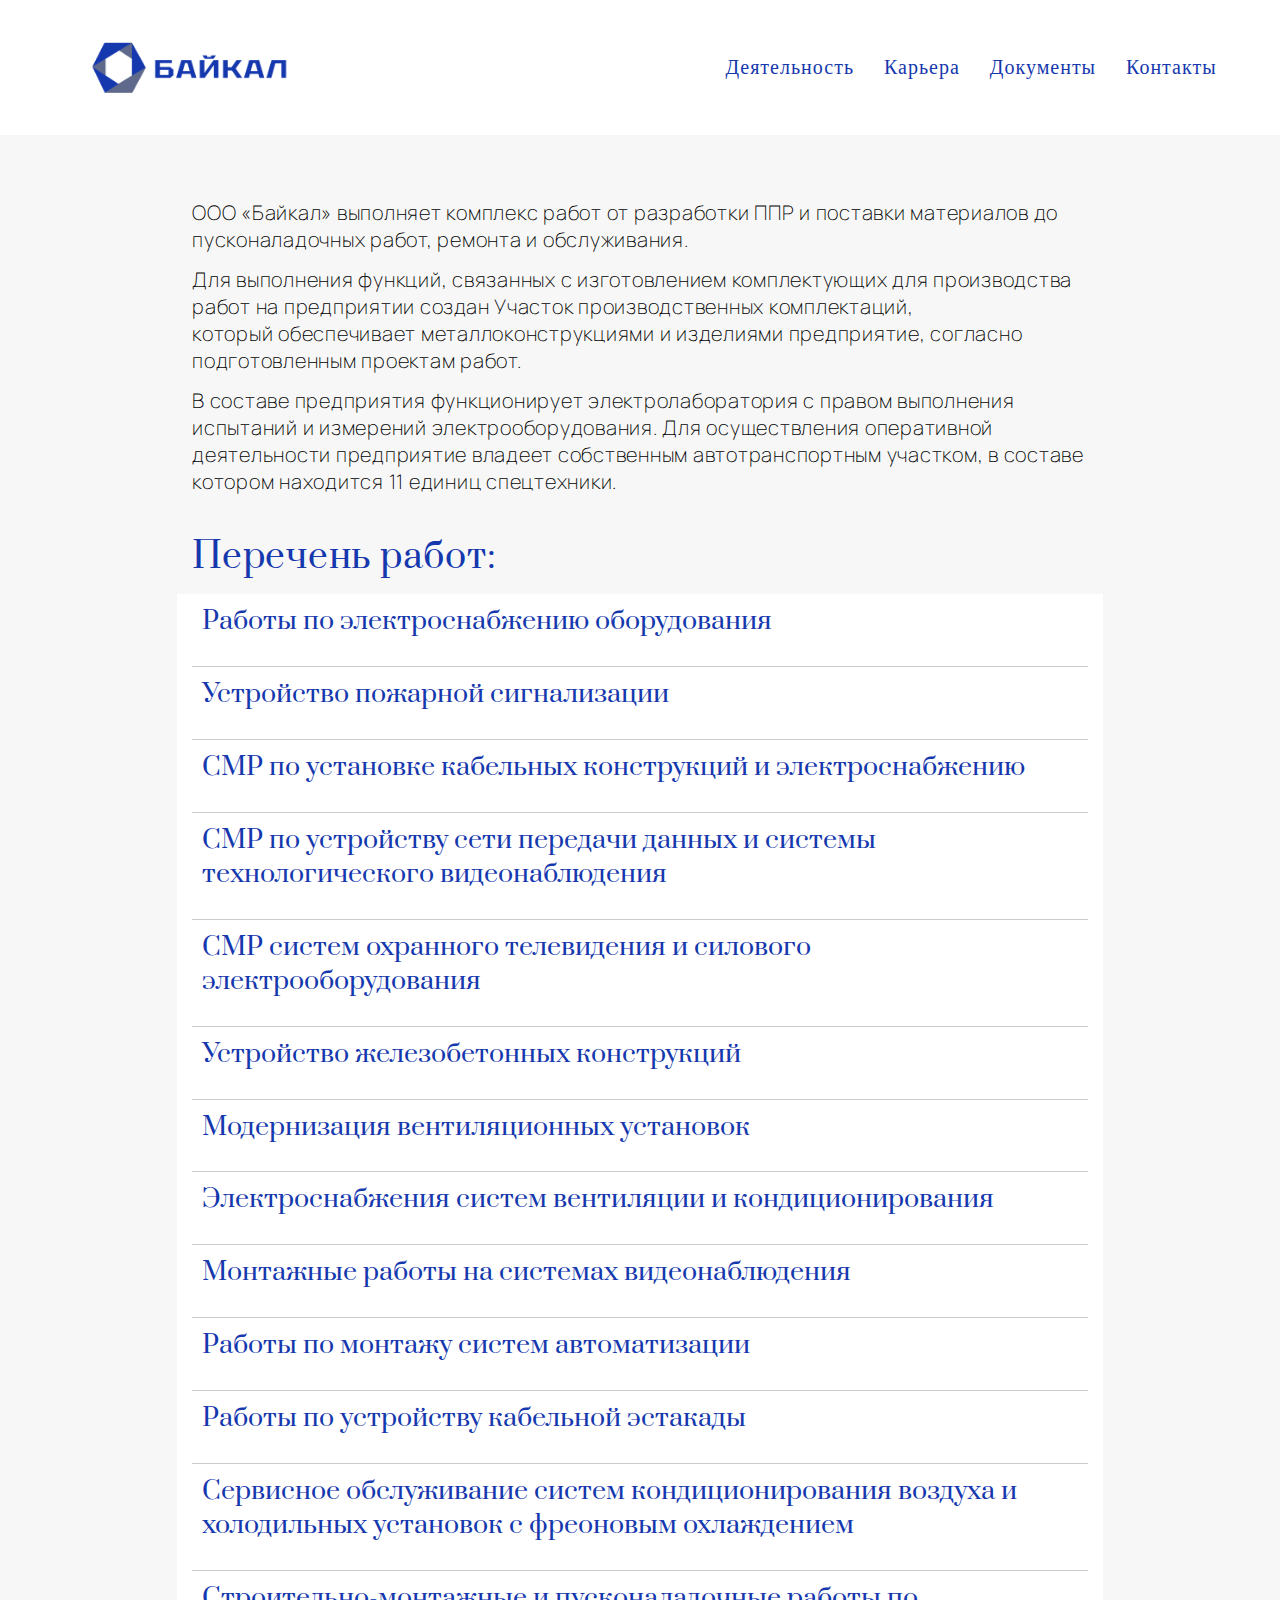
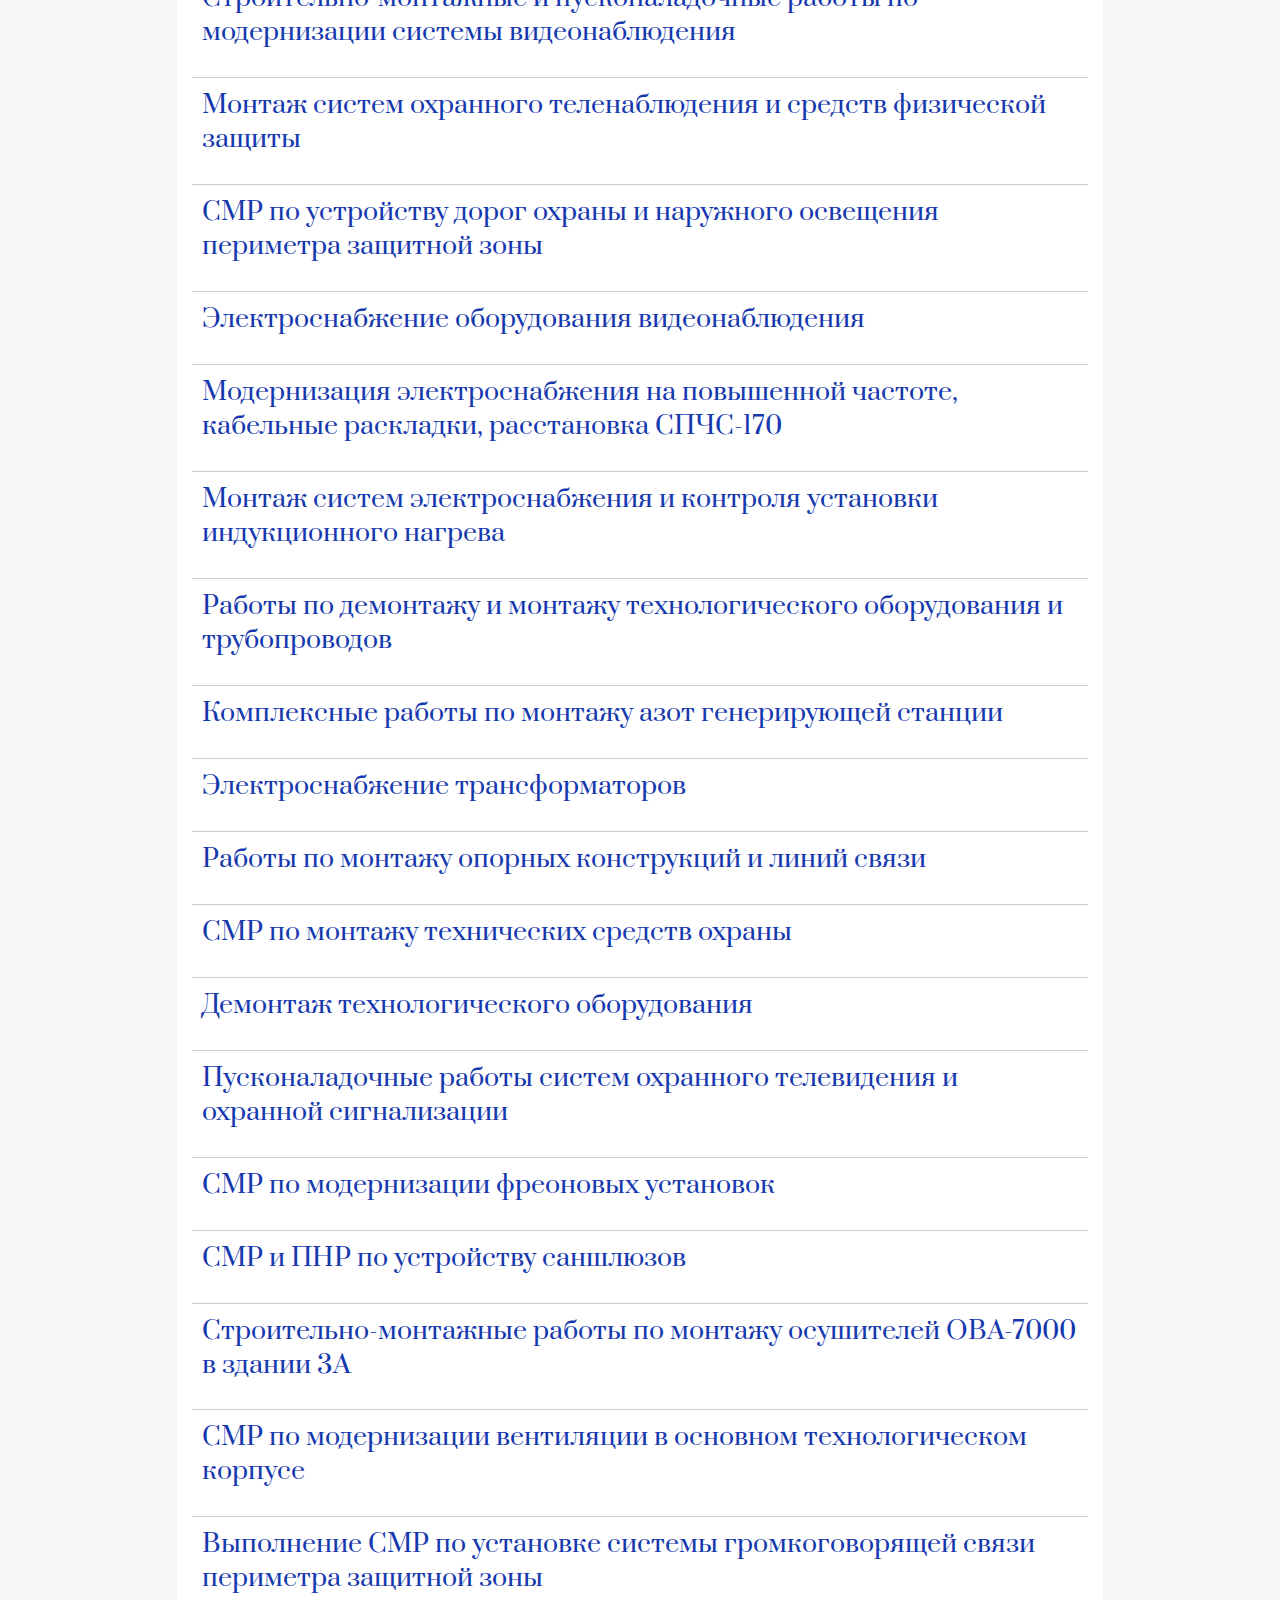
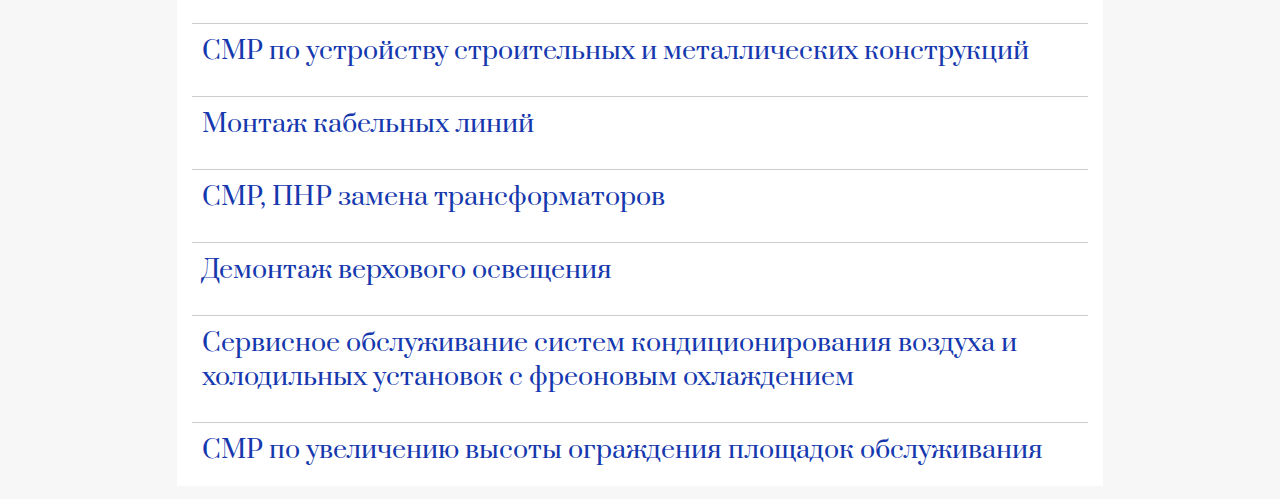
==== commit 9b4dddba: "Updated" ====
--- a/activity.html
+++ b/activity.html
@@ -40,8 +40,7 @@
 			 предприятие владеет собственным автотранспортным участком, в составе котором находится 11 единиц спецтехники.</p>
 	</section>
 	<section class="activity_list">
-		<p class="title">Перечень работ:</p>
-			 предприятие владеет собственным автотранспортным участком, в составе котором находится 11 единиц спецтехники.</p>	
+		<p class="title_act">Перечень работ:</p>	
 	</section>
 	<section class="activity_list">
 		<div class="work-list">
@@ -443,5 +442,6 @@
 	        </div>
 	    </div>		
 	</section>
+    
 </body>
 </html>
--- a/styles.css
+++ b/styles.css
@@ -30,6 +30,10 @@
 	font-style: normal;
 	font-weight: 200;
 }
+body.overlay {
+    overflow: hidden;
+    background: rgba(0, 0, 0, 0.5);
+}
 
 .title {
 	font-family: 'Prata';
@@ -100,7 +104,7 @@
 	width: 80vw;
 }
 .activity_list {
-	margin-top: 5vh;
+	margin-top: 1%;
 }
 .about_info_l p {
 	color: #1538AE;
@@ -112,7 +116,6 @@
 	margin-top: 5%;
 }
 .activity_info{
-	text-indent: 3%;
 	text-align: left;
 	font-family: 'Manrope';
 	color: #000;
@@ -130,8 +133,17 @@
   	right: 0;
 	opacity: 0;
 	transition: opacity 0.4s ease;
-	
-}
+}
+
+.title_act {
+	font-family: 'Prata';
+	color: #1538AE;
+	font-weight: 400;
+	font-size: 35px;
+	letter-spacing: 0.75px;
+	margin: 3% 0 0 15vw;
+}
+
 .up_arrow img{
 	position: fixed;
 	width: 5vw;
@@ -206,7 +218,44 @@
 .activities p {
 	color: #fff;
 }
-
+.partners {
+	padding-top: 5vh;
+	padding-bottom: 5vh;
+	background-color: #fff;
+
+}
+.partners p {
+	color: #1538AE;
+}
+.partners_cont{
+	display: flex;
+}
+.partners_cont_1 {
+	width: 20%;
+	margin: 3% 2% 3% 15%;
+}
+.partners_img_1{
+	width: 20vw;
+	border-radius: 8px;
+}
+.partners_cont_2 {
+	width: 20.5%;
+	margin: 3% 2%;
+}
+.partners_img_2{
+	width: 20.5vw;
+	
+	border-radius: 8px;
+}
+.partners_cont_3 {
+	width: 18.5%;
+	margin: 3% 2%;
+}
+.partners_img_3{
+	width: 18.5vw;
+	margin: 3% 2%;
+	border-radius: 8px;
+}
 .block {
 	margin-top: 3%;
 	display: flex;
@@ -215,7 +264,12 @@
 .career {
 	padding-top: 10vh;
 	padding-bottom: 10vh;
-}
+	background-color: #1538AE;
+}
+.career p {
+	color: #fff;
+}
+
 .link_to_w {
 	width: 20vw;
 	background-color: #fff;
@@ -251,6 +305,26 @@
 	color: #fff;
 }
 .link_to_b:hover {
+	cursor: pointer;
+	box-shadow: 0 0 10px rgba(0,0,0,0.5);
+	transform: translate(0, -3px);
+}
+
+.form_button {
+	width: 15vw;
+	background-color: #1538AE;
+	border-radius: 4px;
+	font-family: 'Manrope';
+	font-size: 17px;
+	font-weight: 500;
+	letter-spacing: 0.75px;
+	margin: 2% 0 0 4%;
+	text-align: center;
+	padding: 2vh 0 2vh 0;
+	transition: 0.3s;
+	color: #fff;
+}
+.form_button:hover {
 	cursor: pointer;
 	box-shadow: 0 0 10px rgba(0,0,0,0.5);
 	transform: translate(0, -3px);
@@ -372,7 +446,7 @@
 
 .work-list {
     max-width: 70%;
-    margin: 3% auto;
+    margin: 1% auto;
     padding: 0 2vw;
     padding: 0 15px;
     background-color: #fff;
@@ -412,7 +486,153 @@
 }
 
 .work-details.open {
-    max-height: 60vh;
+    max-height: 80vh;
     padding-top: 2vh;
     padding-top: 2vh;
 }
+
+.btn {
+	border: none;
+	width: 70%;
+	background-color: #1538AE;
+	border-radius: 4px;
+	font-family: 'Manrope';
+	font-size: 17px;
+	font-weight: 500;
+	letter-spacing: 0.75px;
+	margin: 2% 0 0 15%;
+	text-align: center;
+	padding: 2vh 0 2vh 0;
+	transition: 0.3s;
+	color: #fff;
+}
+.btn:hover {
+	cursor: pointer;
+	box-shadow: 0 0 10px rgba(0,0,0,0.5);
+	transform: translate(0, -3px);
+}
+
+
+.form-popup {
+   display: none;
+    position: fixed;
+    z-index: 9;
+    left: 0;
+    top: 0;
+    width: 100%;
+    height: 100%;
+    overflow: auto;
+    background-color: rgba(0, 0, 0, 0.5);
+    justify-content: center;
+    align-items: center;
+    transition: 0.3s;
+}
+
+.form-container {
+	background-color: #f7f7f7;
+	margin: 15% auto auto;
+    padding: 20px;
+    border: 1px solid #888;
+    width: 40%;
+    position: relative;
+    z-index: 10;
+    border-radius: 4px;
+}
+
+.form-container h2 {
+    margin-bottom: 15px;
+}
+
+.form-container input[type="text"],
+.form-container input[type="email"],
+.form-container textarea {
+    width: 100%;
+    padding: 10px;
+    margin: 5px 0 10px 0;
+    border: 1px solid #ccc;
+    box-sizing: border-box;
+}
+
+.form-container .cancel {
+    background-color: red;
+}
+.form_title {
+	font-family: 'Prata';
+	color: #1538AE;
+	font-weight: 400;
+	font-size: 30px;
+	letter-spacing: 0.75px;
+	margin: 0 0 5vh 0vw;
+}
+.form_text {
+	font-family: "Manrope";
+	font-size: 16px;
+}
+.selecter {
+	width: 100%;
+	padding: 2% 1%;
+	color: #757575;
+	border: 1px solid #ccc;
+    margin: 5px 0 10px 0;
+}
+
+.loader {
+    width: 20px;
+    height: 20px;
+    border: 4px solid #f3f3f3;
+    border-top: 4px solid #3498db;
+    border-radius: 50%;
+    animation: spin 1s linear infinite;
+    margin-left: 10px;
+}
+
+@keyframes spin {
+    0% { transform: rotate(0deg); }
+    100% { transform: rotate(360deg); }
+}
+
+.documents {
+	margin-top: 5%;
+	font-family: "Manrope";
+}
+.document_title {
+	font-weight: 700;
+
+}
+.container {
+    width: 70%;
+    margin: 0 auto;
+    padding: 20px;
+    background-color: #fff;
+}
+
+
+.document-list {
+    list-style-type: none;
+    padding: 0;
+    margin-bottom: 3%;
+    margin-left: 0%;
+}
+
+.document-list li {
+    margin: 10px 0;
+	align-items: center;
+	display: flex;
+
+}
+
+.document-list a {
+    text-decoration: none;
+    color: #007bff;
+    font-weight: bold;
+}
+
+.document-list a:hover {
+    text-decoration: underline;
+}
+.line {
+	align-items: center;
+	display: flex;
+	gap: 1%;
+}
+
